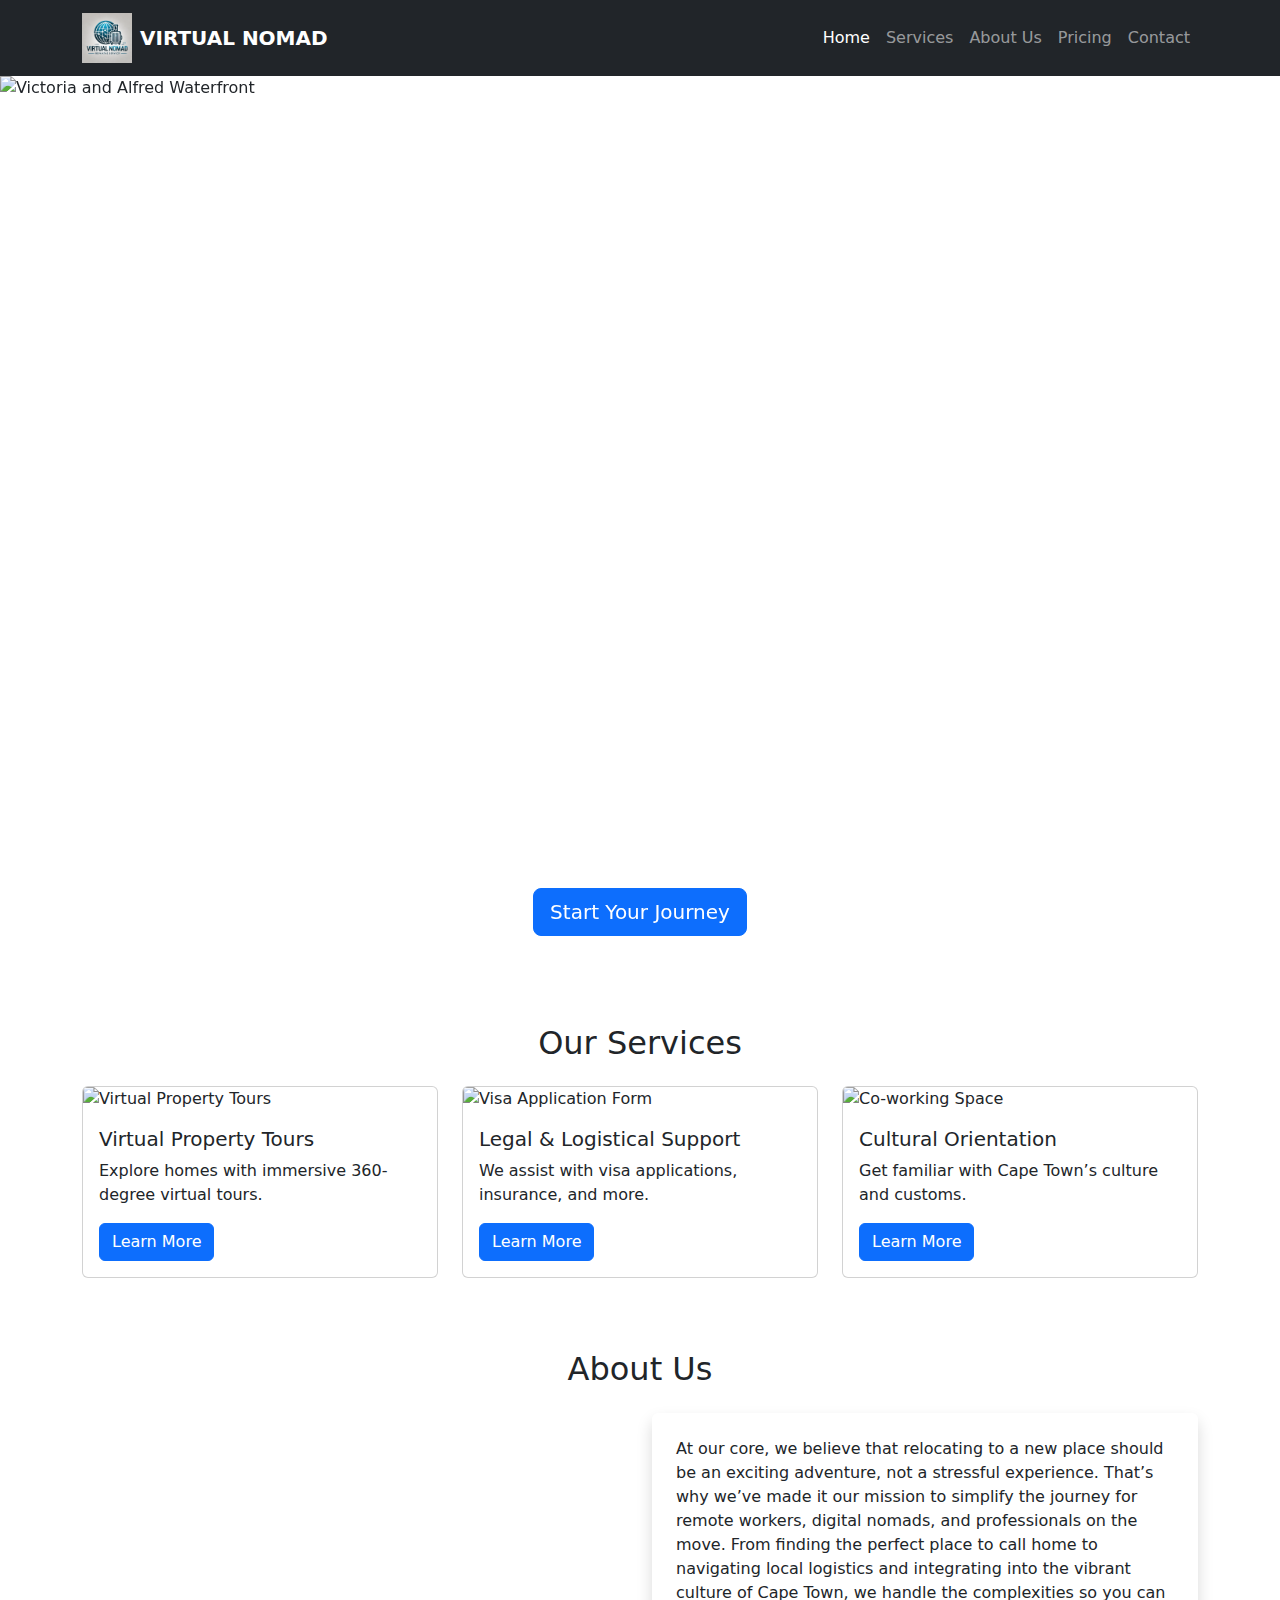
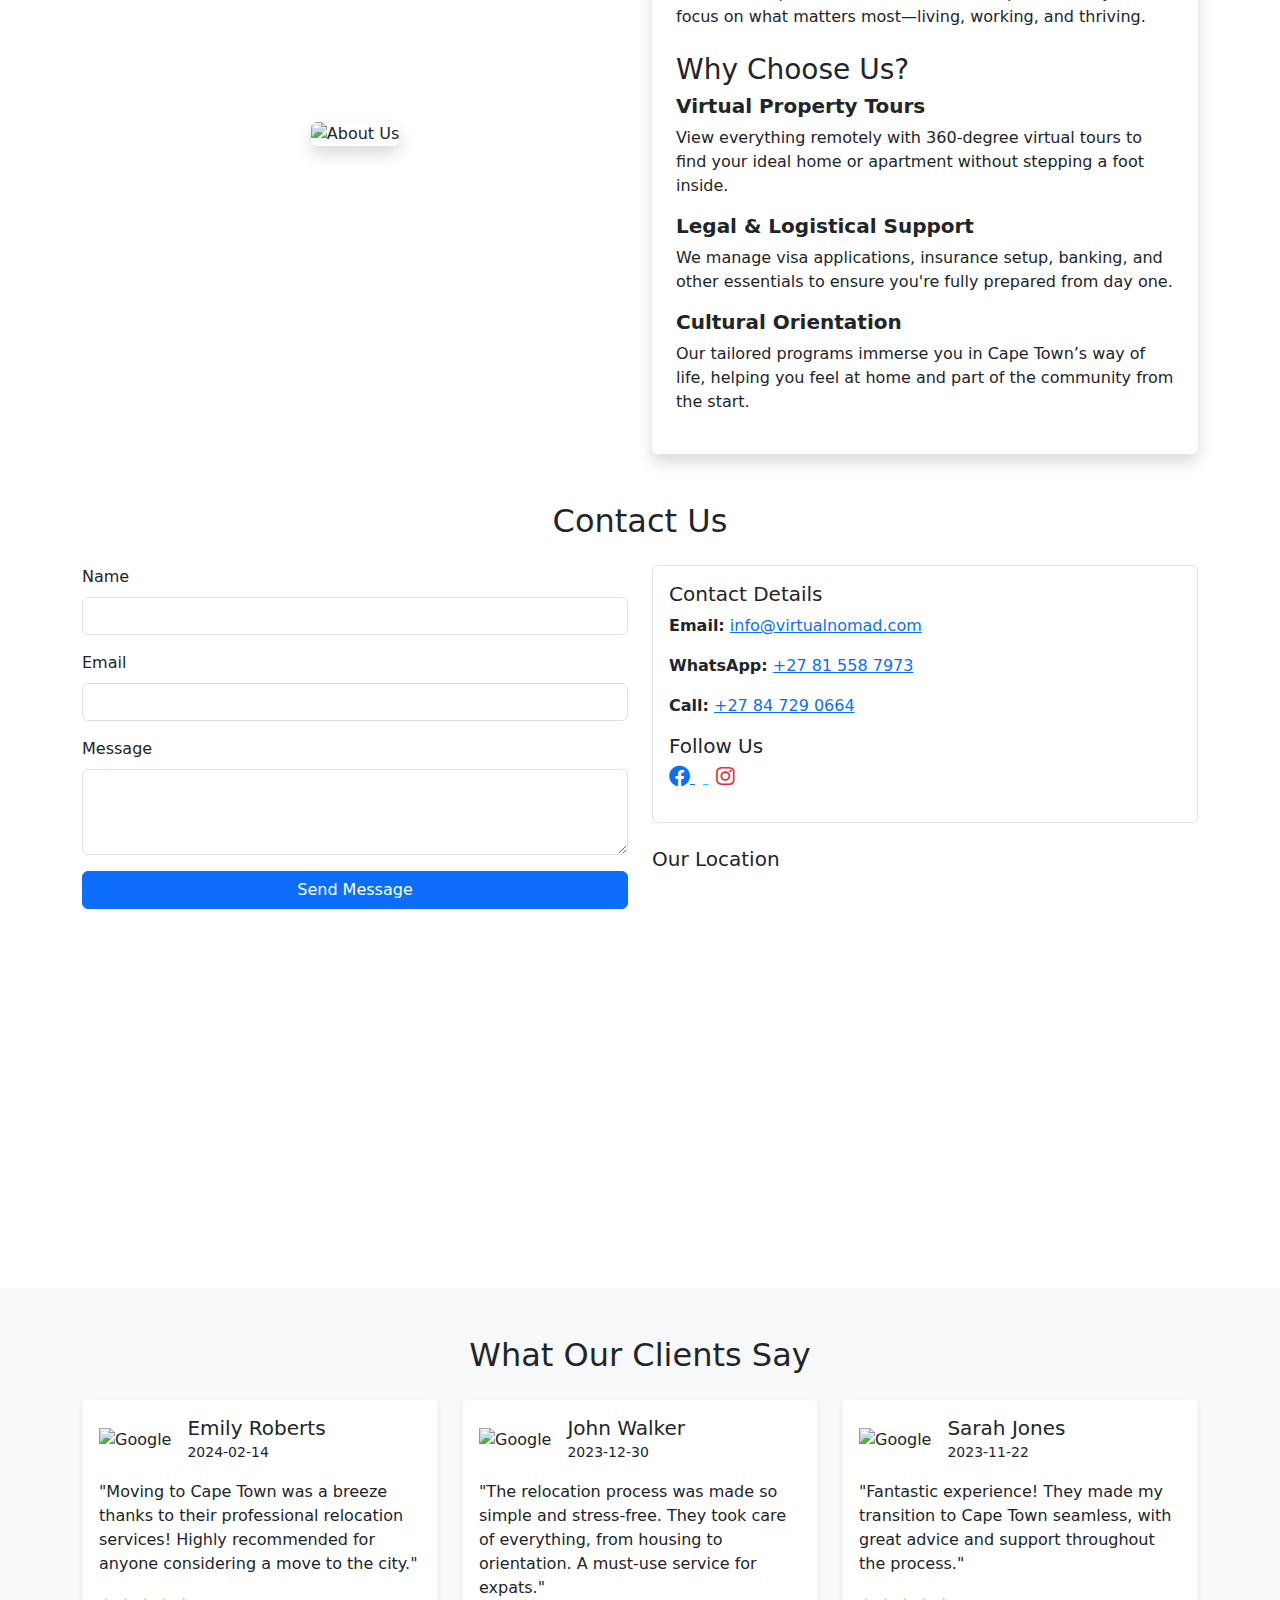
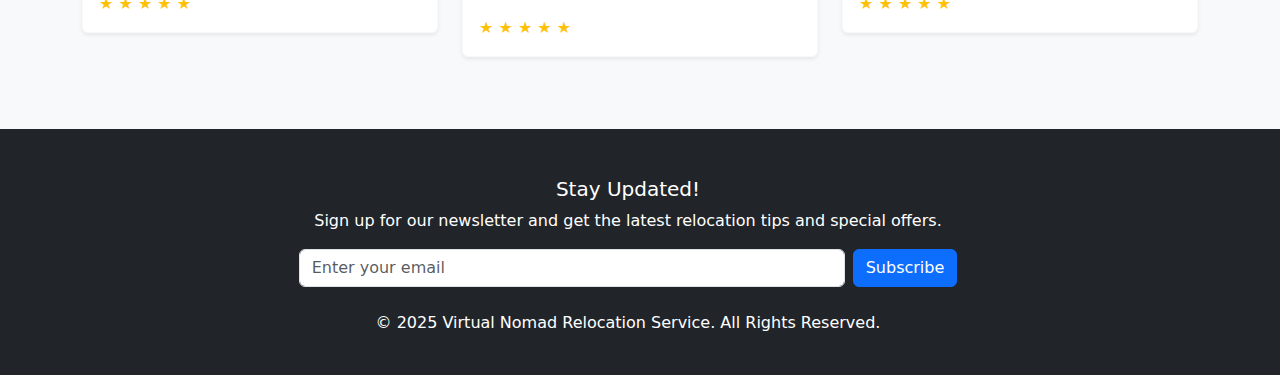
==== RelocateEase/index.html @ c82df88a "Add files via upload" ====
<!DOCTYPE html>
<html lang="en">

<head>
  <meta charset="UTF-8">
  <meta name="viewport" content="width=device-width, initial-scale=1.0">
  <title>Virtual Nomad - Welcome to Seamless Relocation</title>
  <meta name="description" content="Relocate to Cape Town effortlessly with our expert relocation services tailored for digital nomads and remote workers. Virtual tours, legal support, and cultural orientation all in one place.">
  <meta name="keywords" content="relocation services, Cape Town, digital nomads, virtual tours, legal support, cultural orientation">
  <link rel="canonical" href="https://www.virtualnomad.com/">

  <script async src="https://www.googletagmanager.com/gtag/js?id=UA-XXXXX-Y"></script>
<script>
  window.dataLayer = window.dataLayer || [];
  function gtag(){dataLayer.push(arguments);}
  gtag('js', new Date());
  gtag('config', 'UA-XXXXX-Y');
</script>

</head>

  <!-- Bootstrap CSS (via CDN) -->
  <link href="https://cdn.jsdelivr.net/npm/bootstrap@5.3.2/dist/css/bootstrap.min.css" rel="stylesheet">

  <link href="https://cdnjs.cloudflare.com/ajax/libs/font-awesome/5.15.4/css/all.min.css" rel="stylesheet">


  <!-- Bootstrap Icons -->
  <link rel="stylesheet" href="https://cdnjs.cloudflare.com/ajax/libs/bootstrap-icons/1.10.5/font/bootstrap-icons.min.css">

  <link rel="stylesheet" href="../src/styles.css">

  <!-- Bootstrap JS (for interactive features) -->
  <script src="https://cdn.jsdelivr.net/npm/@popperjs/core@2.10.2/dist/umd/popper.min.js"></script>
  <script src="https://cdn.jsdelivr.net/npm/bootstrap@5.3.2/dist/js/bootstrap.bundle.min.js"></script>

  <!-- EmailJS SDK -->
  <script src="https://cdn.jsdelivr.net/npm/@emailjs/browser@3/dist/email.min.js"></script>
  <script>
    (function () {
      emailjs.init("bDD9Bs-d_KntBXRt_"); // Replace with your actual Public Key
    })();
  </script>
<head>
  <link href="https://cdn.jsdelivr.net/npm/bootstrap@5.3.0/dist/css/bootstrap.min.css" rel="stylesheet">
  <style>
    /* Style for the logo */
    .logo {
      width: 50px; /* Adjust the size of the logo */
      height: auto; /* Maintain aspect ratio */
    }
  </style>
</head>

  <body>
    <!-- Navigation Bar -->
    <nav class="navbar navbar-expand-lg navbar-dark bg-dark">
      <div class="container">
        <!-- Logo and Brand Name -->
        <a class="navbar-brand d-flex align-items-center" href="#">
          <img src="logo.png" alt="Virtual Nomad Logo" class="logo me-2">

          <span class="fw-bold text-uppercase">Virtual Nomad</span>
        </a>
        <button class="navbar-toggler" type="button" data-bs-toggle="collapse" data-bs-target="#navbarNav">
          <span class="navbar-toggler-icon"></span>
        </button>
        <div class="collapse navbar-collapse" id="navbarNav">
          <ul class="navbar-nav ms-auto">
            <li class="nav-item"><a class="nav-link active" href="#">Home</a></li>
            <li class="nav-item"><a class="nav-link" href="#services">Services</a></li>
            <li class="nav-item"><a class="nav-link" href="#about">About Us</a></li>
            <li class="nav-item"><a class="nav-link" href="pricing.html">Pricing</a></li>
            <li class="nav-item"><a class="nav-link" href="#contact">Contact</a></li>
          </ul>
        </div>
      </div>
    </nav>
    
  </body>
  

  <!-- Full-Screen Hero Section with Carousel -->
  <section class="hero vh-100">
    <div id="heroCarousel" class="carousel slide vh-100" data-bs-ride="carousel">
      <div class="carousel-inner vh-100">
        <!-- Slide 1 -->
        <div class="carousel-item active">
          <img src="https://media.istockphoto.com/id/2066510109/photo/victoria-and-alfred-v-and-a-waterfront-lit-up-during-a-colorful-sunset-with-table-mountain-in.webp?a=1&b=1&s=612x612&w=0&k=20&c=JTxf2GbhpAbOGuSVw1DDJfd2pu-4k0n43qyr2GZcSPg=" class="d-block w-100 vh-100" alt="Victoria and Alfred Waterfront">
          <div class="carousel-caption d-flex flex-column justify-content-center align-items-center">
            <h1>Seamless Relocation for Digital Nomads</h1>
            <p>Relocate to Cape Town with ease and personalized support.</p>
            <a href="#contact" class="btn btn-primary btn-lg mt-3">Start Your Journey</a>
          </div>
        </div>
        <!-- Slide 2 -->
        <div class="carousel-item">
          <img src="https://media.istockphoto.com/id/1086102004/photo/waterfront-in-cape-town-south-africa-with-table-mountain.jpg?s=612x612&w=0&k=20&c=qkMjrwT6FvajyAtYJnU5o77RVSq6SiXp7GSHILrlNno=" class="d-block w-100 vh-100" alt="Waterfront in Cape Town">
          <div class="carousel-caption d-flex flex-column justify-content-center align-items-center">
            <h1>Explore New Opportunities</h1>
            <p>Join the vibrant community of remote workers in Cape Town.</p>
            <a href="#contact" class="btn btn-primary btn-lg mt-3">Start Your Journey</a>
          </div>
        </div>
        <!-- Slide 3 -->
        <div class="carousel-item">
          <img src="https://media.istockphoto.com/id/2177136146/photo/cape-town-sunset-over-camps-bay-beach-with-table-mountain-and-twelve-apostles-in-the.jpg?s=612x612&w=0&k=20&c=PTIgnJCj0tXlgysxHplRBYMy_Xc75o-ZlZdf__hbNSE=" class="d-block w-100 vh-100" alt="Camps Bay Beach">
          <div class="carousel-caption d-flex flex-column justify-content-center align-items-center">
            <h1>Discover Cape Town</h1>
            <p>Enjoy breathtaking landscapes and vibrant culture.</p>
            <a href="#contact" class="btn btn-primary btn-lg mt-3">Start Your Journey</a>
          </div>
        </div>
      </div>
      <!-- Carousel Controls -->
      <button class="carousel-control-prev" type="button" data-bs-target="#heroCarousel" data-bs-slide="prev">
        <span class="carousel-control-prev-icon" aria-hidden="true"></span>
        <span class="visually-hidden">Previous</span>
      </button>
      <button class="carousel-control-next" type="button" data-bs-target="#heroCarousel" data-bs-slide="next">
        <span class="carousel-control-next-icon" aria-hidden="true"></span>
        <span class="visually-hidden">Next</span>
      </button>
    </div>
  </section>

<!-- Services Section -->
<section id="services" class="container my-5">
  <h2 class="text-center mb-4">Our Services</h2>
  <div class="row">
    <!-- Virtual Property Tours -->
    <div class="col-md-4 mb-4">
      <div class="card h-100">
        <img src="https://media.istockphoto.com/id/1318255374/photo/virtual-guided-real-estate-house-tour.jpg?s=612x612&w=0&k=20&c=_Aqe47OsBPdAyPMKItHsHn9snCYGn6SCWIkOe130zYI=" class="card-img-top" alt="Virtual Property Tours">
        <div class="card-body">
          <h5 class="card-title">Virtual Property Tours</h5>
          <p class="card-text">Explore homes with immersive 360-degree virtual tours.</p>
          <a href="virtualtours.html" class="btn btn-primary">Learn More</a>
        </div>
      </div>
    </div>
    <!-- Legal & Logistical Support -->
    <div class="col-md-4 mb-4">
      <div class="card h-100">
        <img src="https://media.istockphoto.com/id/1783635446/photo/visa-application-form.webp?a=1&b=1&s=612x612&w=0&k=20&c=IHi7bOuRouVMOjWyRe2CArjiI8TEE2Wjzleql99ebWU=" class="card-img-top" alt="Visa Application Form">
        <div class="card-body">
          <h5 class="card-title">Legal & Logistical Support</h5>
          <p class="card-text">We assist with visa applications, insurance, and more.</p>
          <a href="legalandsupport.html" class="btn btn-primary">Learn More</a>
        </div>
      </div>
    </div>
    <!-- Cultural Orientation -->
    <div class="col-md-4 mb-4">
      <div class="card h-100">
        <img src="https://media.istockphoto.com/id/2094337676/photo/diverse-team-working-together-in-modern-co-working-space.webp?a=1&b=1&s=612x612&w=0&k=20&c=FbH7i1I3oCXoRfZKFvGj3jMXnsljD8mPmDmvY4IxQuA=" class="card-img-top" alt="Co-working Space">
        <div class="card-body">
          <h5 class="card-title">Cultural Orientation</h5>
          <p class="card-text">Get familiar with Cape Town’s culture and customs.</p>
          <a href="culturalorientation.html" class="btn btn-primary">Learn More</a>
        </div>
      </div>
    </div>
  </div>
</section>
</body>
</html>
<!-- About Us Section -->
<section id="about" class="container mt-5">
  <h2 class="text-center mb-4">About Us</h2>
  <div class="row align-items-center">
    <!-- Image Section -->
    <div class="col-md-6 text-center">
      <img src="https://media.istockphoto.com/id/523262976/photo/about-us-concept-with-alphabet-blocks.webp?a=1&b=1&s=612x612&w=0&k=20&c=ivgQiyyuES6Gt7NYF8G84weQ0_iBWNSuERvtcW8Fhu0=" alt="About Us" class="img-fluid rounded shadow">
    </div>
    <!-- Text Section -->
    <div class="col-md-6">
      <div class="p-4 bg-white rounded shadow">
        <p>
          At our core, we believe that relocating to a new place should be an exciting adventure, not a stressful experience. That’s why we’ve made it our mission to simplify the journey for remote workers, digital nomads, and professionals on the move. From finding the perfect place to call home to navigating local logistics and integrating into the vibrant culture of Cape Town, we handle the complexities so you can focus on what matters most—living, working, and thriving.
        </p>
        <h3 class="mt-4">Why Choose Us?</h3>
        <ul class="list-unstyled">
          <li>
            <h5 class="fw-bold">Virtual Property Tours</h5>
            <p>View everything remotely with 360-degree virtual tours to find your ideal home or apartment without stepping a foot inside.</p>
          </li>
          <li>
            <h5 class="fw-bold">Legal & Logistical Support</h5>
            <p>We manage visa applications, insurance setup, banking, and other essentials to ensure you're fully prepared from day one.</p>
          </li>
          <li>
            <h5 class="fw-bold">Cultural Orientation</h5>
            <p>Our tailored programs immerse you in Cape Town’s way of life, helping you feel at home and part of the community from the start.</p>
          </li>
        </ul>
      </div>
    </div>
  </div>
</section>

<!-- Contact Section -->
<section id="contact" class="container mt-5">
  <h2 class="text-center mb-4">Contact Us</h2>
  <div class="row">
    <!-- Contact Form Column -->
    <div class="col-md-6">
      <form id="contact-form">
        <div class="mb-3">
          <label for="name" class="form-label">Name</label>
          <input type="text" class="form-control" id="name" required>
        </div>
        <div class="mb-3">
          <label for="email" class="form-label">Email</label>
          <input type="email" class="form-control" id="email" required>
        </div>
        <div class="mb-3">
          <label for="message" class="form-label">Message</label>
          <textarea class="form-control" id="message" rows="3" required></textarea>
        </div>
        <button type="submit" class="btn btn-primary w-100">Send Message</button>
      </form>
    </div>
    <!-- Contact Details Column -->
    <div class="col-md-6">
      <div class="p-3 border rounded">
        <h5>Contact Details</h5>
        <p><strong>Email:</strong> <a href="mailto:info@virtualnomad.com">info@virtualnomad.com</a></p>
        <p><strong>WhatsApp:</strong> <a href="https://wa.me/27815587973" target="_blank">+27 81 558 7973</a></p>
        <p><strong>Call:</strong> <a href="tel:+27847290664">+27 84 729 0664</a></p>
        <h5>Follow Us</h5>
        <p>
          <a href="https://facebook.com" target="_blank" class="me-2 text-primary">
            <i class="fab fa-facebook fa-lg"></i>
          </a>
          <a href="https://twitter.com" target="_blank" class="me-2 text-info">
            <i class="fab fa-x-twitter fa-lg"></i>
          </a>
          <a href="https://instagram.com" target="_blank" class="text-danger">
            <i class="fab fa-instagram fa-lg"></i>
          </a>
        </p>
      </div>
      <!-- Map Section (Smaller Map) -->
      <div class="mt-4">
        <h5>Our Location</h5>
        <div class="ratio ratio-4x3">
          <iframe src="https://www.google.com/maps/embed?pb=!1m18!1m12!1m3!1d3309.7924898836533!2d18.41812317629829!3d-33.928992080652726!2m3!1f0!2f0!3f0!3m2!1i1024!2i768!4f13.1!3m3!1m2!1s0x1dcc67650d104d19%3A0x4d0e33b4ad9fca30!2sCape%20Town%2C%20South%20Africa!5e0!3m2!1sen!2sza!4v1632994832756!5m2!1sen!2sza" allowfullscreen="" loading="lazy"></iframe>
        </div>
      </div>
    </div>
  </div>
</section>

<!-- Testimonials Section -->
<section id="testimonials" class="bg-light py-5">
  <div class="container">
    <h2 class="text-center mb-4">What Our Clients Say</h2>
    <div class="row">
      <!-- Testimonial 1 -->
      <div class="col-md-4 mb-4">
        <div class="card border-light shadow-sm">
          <div class="card-body">
            <div class="d-flex align-items-center mb-3">
              <!-- Google "G" Icon and User Initials -->
              <div class="me-3">
                <img src="https://cdn.trustindex.io/assets/platform/Google/icon.svg" alt="Google" style="width: 40px; height: 40px;">
              </div>
              <div>
                <h5 class="mb-0">Emily Roberts</h5>
                <small>2024-02-14</small>
              </div>
            </div>
            <p class="mb-3">"Moving to Cape Town was a breeze thanks to their professional relocation services! Highly recommended for anyone considering a move to the city."</p>
            <!-- 5-star Rating -->
            <div class="stars">
              <span class="text-warning">&#9733;</span>
              <span class="text-warning">&#9733;</span>
              <span class="text-warning">&#9733;</span>
              <span class="text-warning">&#9733;</span>
              <span class="text-warning">&#9733;</span>
            </div>
          </div>
        </div>
      </div>
      <!-- Testimonial 2 -->
      <div class="col-md-4 mb-4">
        <div class="card border-light shadow-sm">
          <div class="card-body">
            <div class="d-flex align-items-center mb-3">
              <!-- Google "G" Icon and User Initials -->
              <div class="me-3">
                <img src="https://cdn.trustindex.io/assets/platform/Google/icon.svg" alt="Google" style="width: 40px; height: 40px;">
              </div>
              <div>
                <h5 class="mb-0">John Walker</h5>
                <small>2023-12-30</small>
              </div>
            </div>
            <p class="mb-3">"The relocation process was made so simple and stress-free. They took care of everything, from housing to orientation. A must-use service for expats."</p>
            <!-- 5-star Rating -->
            <div class="stars">
              <span class="text-warning">&#9733;</span>
              <span class="text-warning">&#9733;</span>
              <span class="text-warning">&#9733;</span>
              <span class="text-warning">&#9733;</span>
              <span class="text-warning">&#9733;</span>
            </div>
          </div>
        </div>
      </div>
      <!-- Testimonial 3 -->
      <div class="col-md-4 mb-4">
        <div class="card border-light shadow-sm">
          <div class="card-body">
            <div class="d-flex align-items-center mb-3">
              <!-- Google "G" Icon and User Initials -->
              <div class="me-3">
                <img src="https://cdn.trustindex.io/assets/platform/Google/icon.svg" alt="Google" style="width: 40px; height: 40px;">
              </div>
              <div>
                <h5 class="mb-0">Sarah Jones</h5>
                <small>2023-11-22</small>
              </div>
            </div>
            <p class="mb-3">"Fantastic experience! They made my transition to Cape Town seamless, with great advice and support throughout the process."</p>
            <!-- 5-star Rating -->
            <div class="stars">
              <span class="text-warning">&#9733;</span>
              <span class="text-warning">&#9733;</span>
              <span class="text-warning">&#9733;</span>
              <span class="text-warning">&#9733;</span>
              <span class="text-warning">&#9733;</span>
            </div>
          </div>
        </div>
      </div>
    </div>
  </div>
</section>

<!-- Footer Section -->
<footer class="bg-dark text-white py-4">
  <div class="container">
    <div class="row">
      <!-- Newsletter Signup Section -->
      <div class="row">
        <div class="col-12 text-center mt-4">
          <h5>Stay Updated!</h5>
          <p>Sign up for our newsletter and get the latest relocation tips and special offers.</p>
          <form action="#" method="post" class="d-flex justify-content-center">
            <input type="email" class="form-control w-50" placeholder="Enter your email" required>
            <button type="submit" class="btn btn-primary ms-2">Subscribe</button>
          </form>
        </div>
      </div>
      <!-- Copyright Section -->
      <div class="row mt-4">
        <div class="col-12 text-center">
          <p>&copy; 2025 Virtual Nomad Relocation Service. All Rights Reserved.</p>
        </div>
      </div>
    </div>
  </div>
</footer>
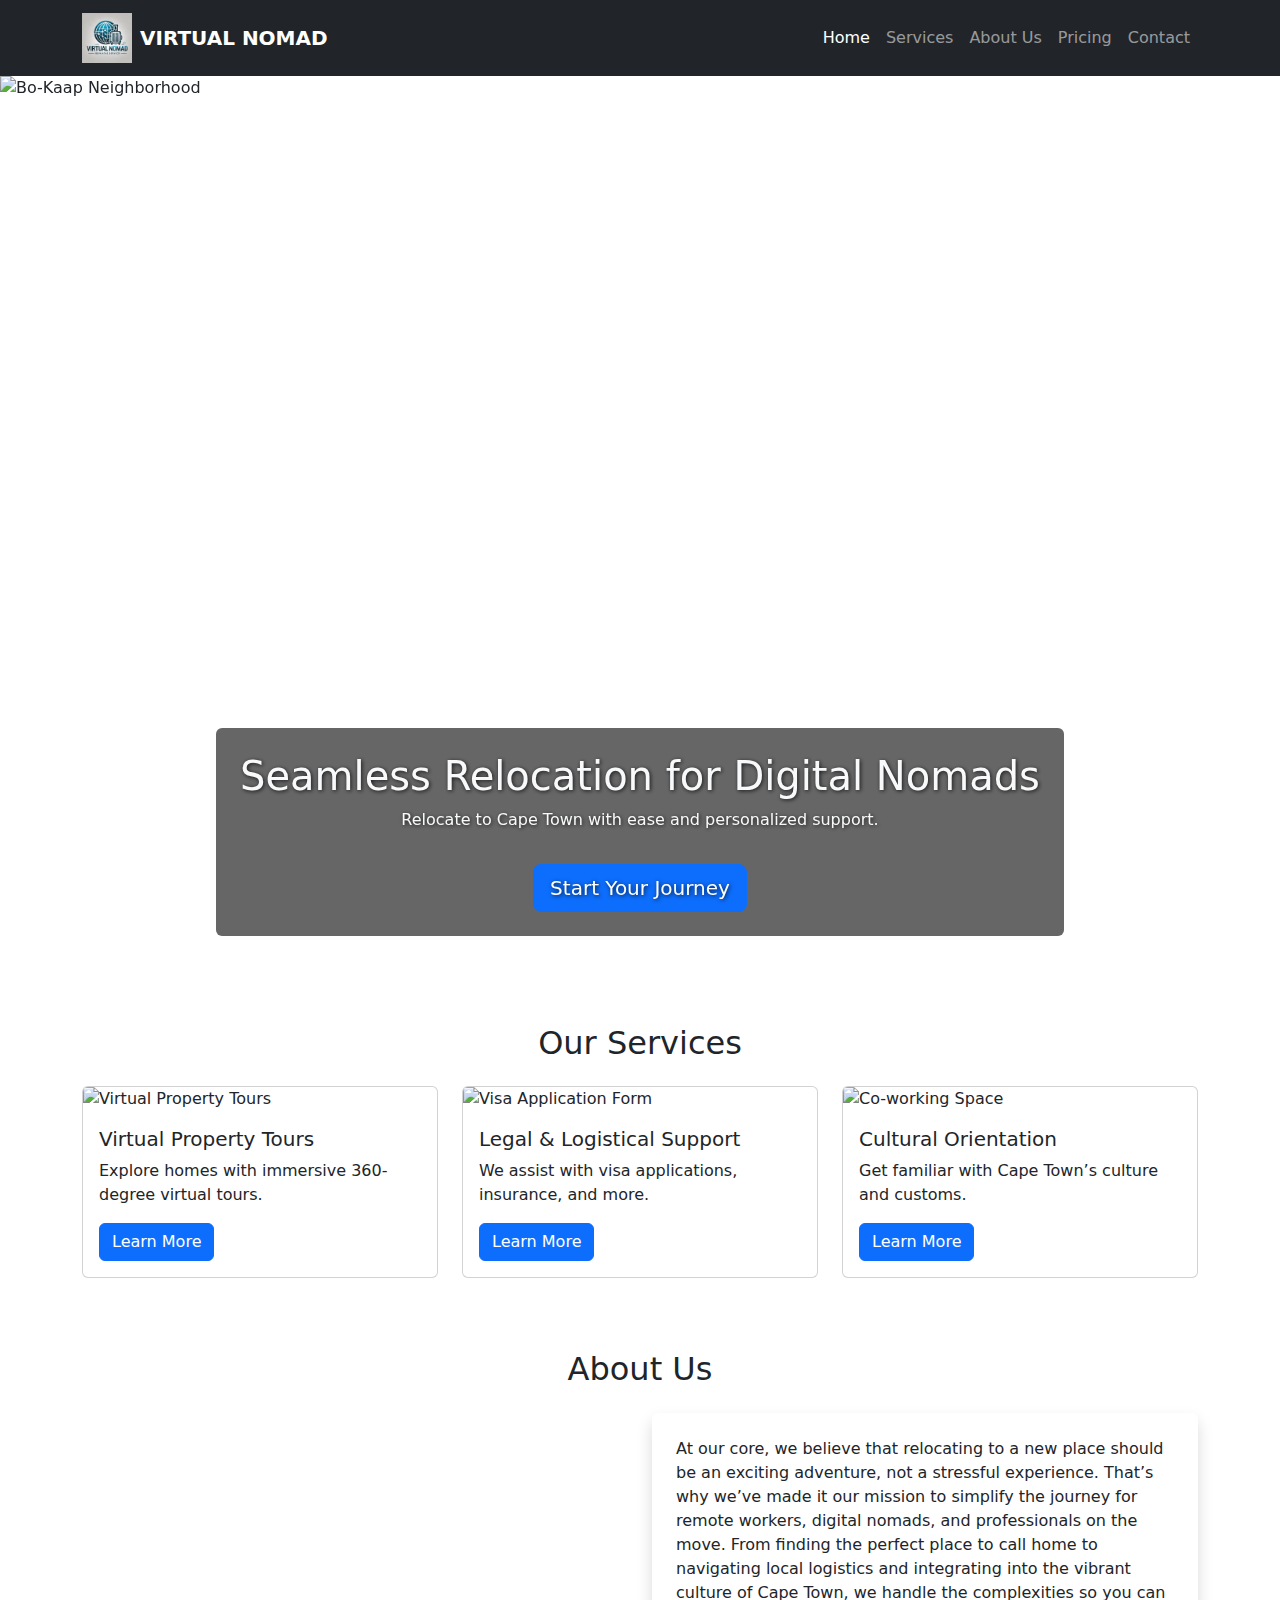
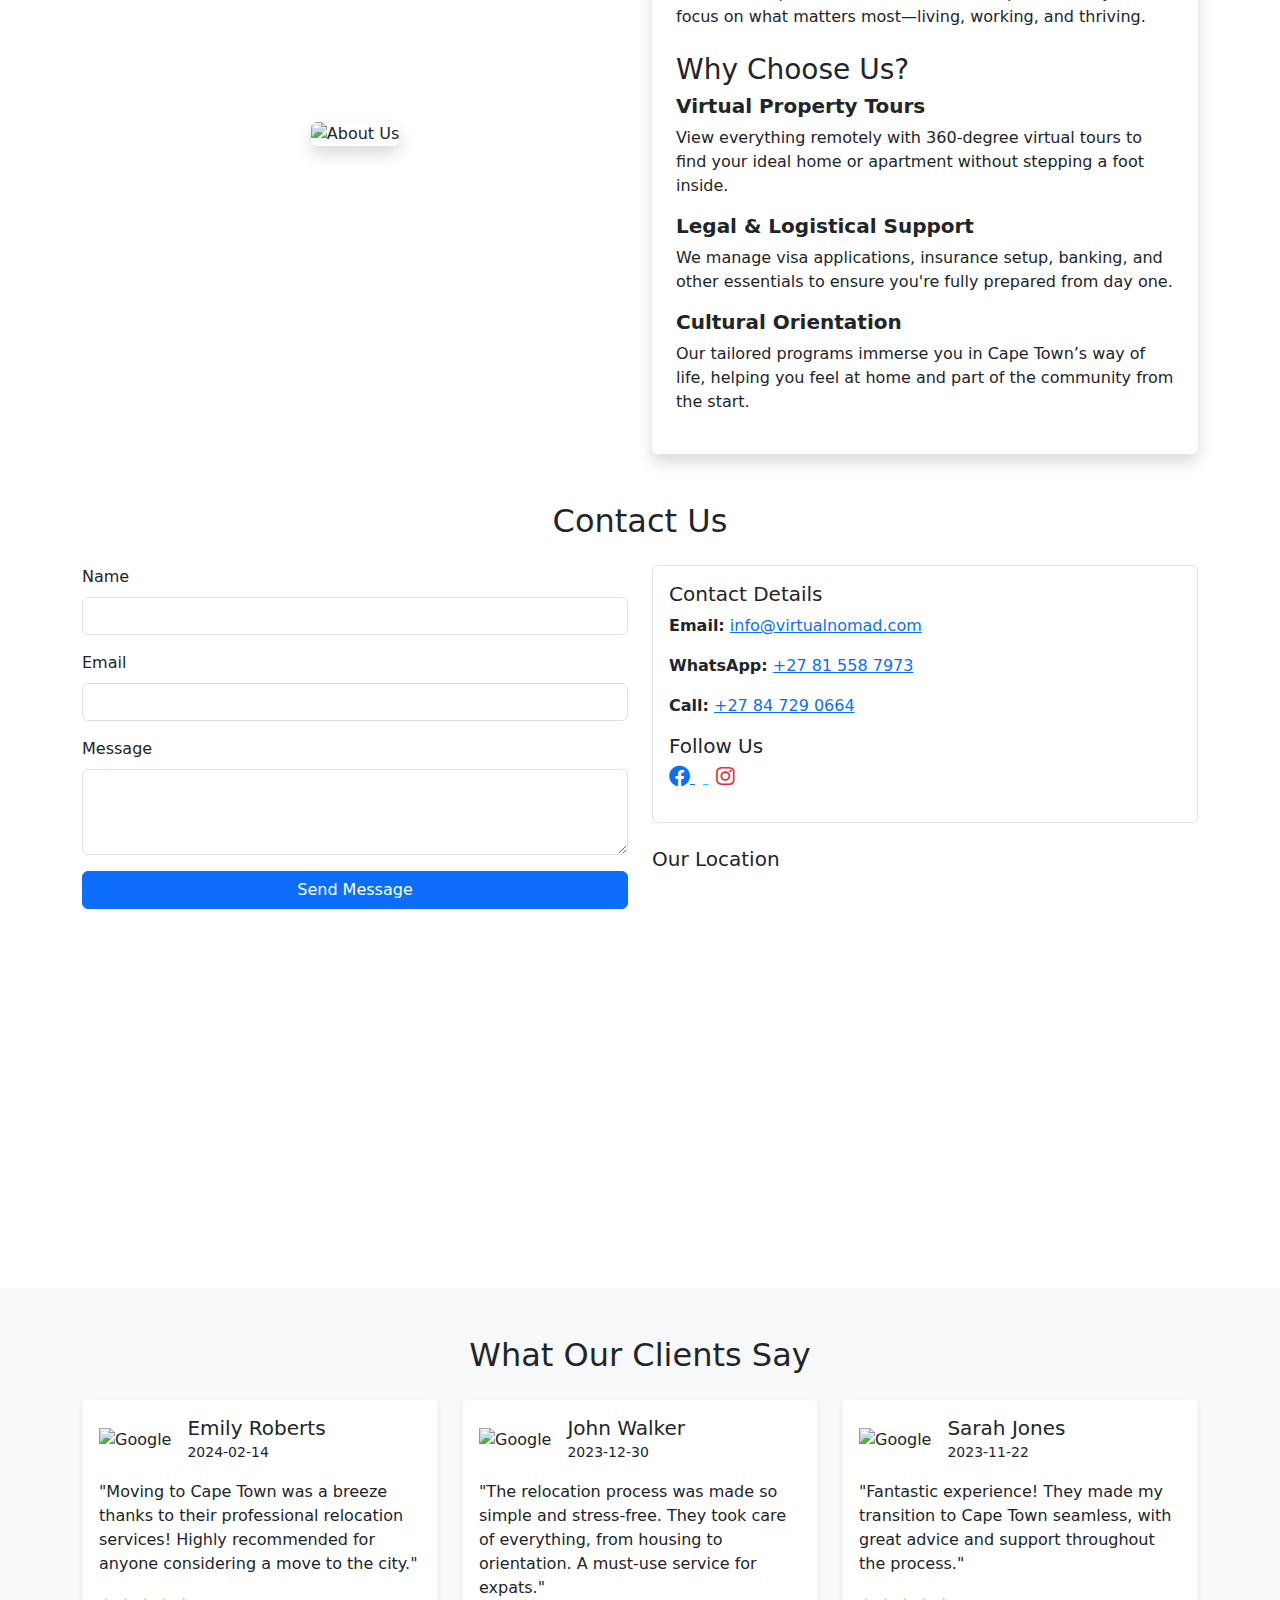
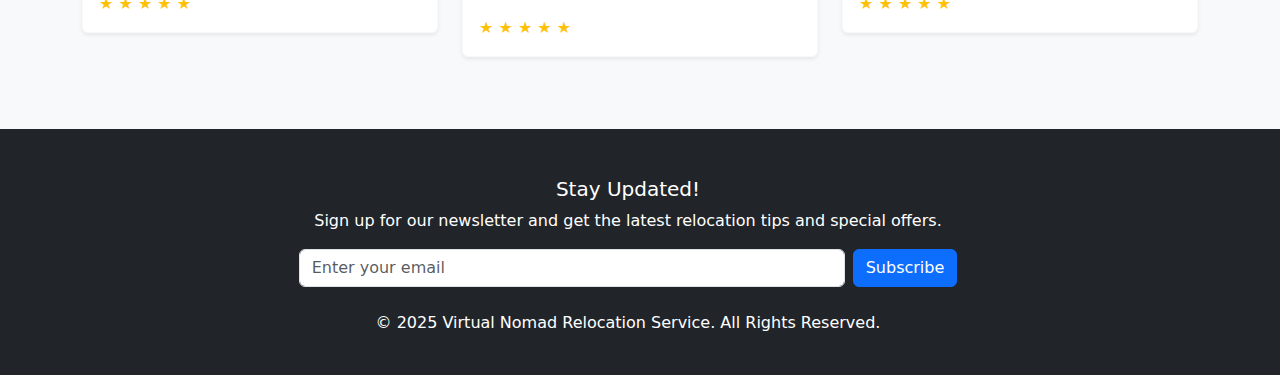
==== commit 4355b0f7: "Update index.html" ====
--- a/RelocateEase/index.html
+++ b/RelocateEase/index.html
@@ -79,50 +79,65 @@
     
   </body>
   
-
   <!-- Full-Screen Hero Section with Carousel -->
-  <section class="hero vh-100">
-    <div id="heroCarousel" class="carousel slide vh-100" data-bs-ride="carousel">
-      <div class="carousel-inner vh-100">
-        <!-- Slide 1 -->
-        <div class="carousel-item active">
-          <img src="https://media.istockphoto.com/id/2066510109/photo/victoria-and-alfred-v-and-a-waterfront-lit-up-during-a-colorful-sunset-with-table-mountain-in.webp?a=1&b=1&s=612x612&w=0&k=20&c=JTxf2GbhpAbOGuSVw1DDJfd2pu-4k0n43qyr2GZcSPg=" class="d-block w-100 vh-100" alt="Victoria and Alfred Waterfront">
-          <div class="carousel-caption d-flex flex-column justify-content-center align-items-center">
+<section class="hero vh-100">
+  <div id="heroCarousel" class="carousel slide vh-100" data-bs-ride="carousel">
+    <div class="carousel-inner vh-100">
+      <!-- Slide 1 -->
+      <div class="carousel-item active">
+        <img src="bo-kaap-street.png" class="d-block w-100 vh-100" alt="Bo-Kaap Neighborhood">
+        <div class="carousel-caption d-flex flex-column justify-content-center align-items-center">
+          <div class="bg-overlay text-light p-4 rounded">
             <h1>Seamless Relocation for Digital Nomads</h1>
             <p>Relocate to Cape Town with ease and personalized support.</p>
             <a href="#contact" class="btn btn-primary btn-lg mt-3">Start Your Journey</a>
           </div>
         </div>
-        <!-- Slide 2 -->
-        <div class="carousel-item">
-          <img src="https://media.istockphoto.com/id/1086102004/photo/waterfront-in-cape-town-south-africa-with-table-mountain.jpg?s=612x612&w=0&k=20&c=qkMjrwT6FvajyAtYJnU5o77RVSq6SiXp7GSHILrlNno=" class="d-block w-100 vh-100" alt="Waterfront in Cape Town">
-          <div class="carousel-caption d-flex flex-column justify-content-center align-items-center">
+      </div>
+      <!-- Slide 2 -->
+      <div class="carousel-item">
+        <img src="Table_Mountain_Scenic_Waterfront.jpg" class="d-block w-100 vh-100" alt="Table Mountain Scenic Waterfront">
+        <div class="carousel-caption d-flex flex-column justify-content-center align-items-center">
+          <div class="bg-overlay text-light p-4 rounded">
             <h1>Explore New Opportunities</h1>
             <p>Join the vibrant community of remote workers in Cape Town.</p>
             <a href="#contact" class="btn btn-primary btn-lg mt-3">Start Your Journey</a>
           </div>
         </div>
-        <!-- Slide 3 -->
-        <div class="carousel-item">
-          <img src="https://media.istockphoto.com/id/2177136146/photo/cape-town-sunset-over-camps-bay-beach-with-table-mountain-and-twelve-apostles-in-the.jpg?s=612x612&w=0&k=20&c=PTIgnJCj0tXlgysxHplRBYMy_Xc75o-ZlZdf__hbNSE=" class="d-block w-100 vh-100" alt="Camps Bay Beach">
-          <div class="carousel-caption d-flex flex-column justify-content-center align-items-center">
+      </div>
+      <!-- Slide 3 -->
+      <div class="carousel-item">
+        <img src="modern-living-room-cape-town.png" class="d-block w-100 vh-100" alt="Modern Living Room in Cape Town">
+        <div class="carousel-caption d-flex flex-column justify-content-center align-items-center">
+          <div class="bg-overlay text-light p-4 rounded">
             <h1>Discover Cape Town</h1>
             <p>Enjoy breathtaking landscapes and vibrant culture.</p>
             <a href="#contact" class="btn btn-primary btn-lg mt-3">Start Your Journey</a>
           </div>
         </div>
       </div>
-      <!-- Carousel Controls -->
-      <button class="carousel-control-prev" type="button" data-bs-target="#heroCarousel" data-bs-slide="prev">
-        <span class="carousel-control-prev-icon" aria-hidden="true"></span>
-        <span class="visually-hidden">Previous</span>
-      </button>
-      <button class="carousel-control-next" type="button" data-bs-target="#heroCarousel" data-bs-slide="next">
-        <span class="carousel-control-next-icon" aria-hidden="true"></span>
-        <span class="visually-hidden">Next</span>
-      </button>
-    </div>
-  </section>
+    </div>
+    <!-- Carousel Controls -->
+    <button class="carousel-control-prev" type="button" data-bs-target="#heroCarousel" data-bs-slide="prev">
+      <span class="carousel-control-prev-icon" aria-hidden="true"></span>
+      <span class="visually-hidden">Previous</span>
+    </button>
+    <button class="carousel-control-next" type="button" data-bs-target="#heroCarousel" data-bs-slide="next">
+      <span class="carousel-control-next-icon" aria-hidden="true"></span>
+      <span class="visually-hidden">Next</span>
+    </button>
+  </div>
+</section>
+
+<!-- Custom Styles -->
+<style>
+  .bg-overlay {
+    background: rgba(0, 0, 0, 0.6); /* Semi-transparent black for contrast */
+    text-shadow: 1px 1px 4px rgba(0, 0, 0, 0.8); /* Shadow to enhance text readability */
+    border-radius: 10px; /* Smooth corners for a modern look */
+  }
+</style>
+
 
 <!-- Services Section -->
 <section id="services" class="container my-5">
